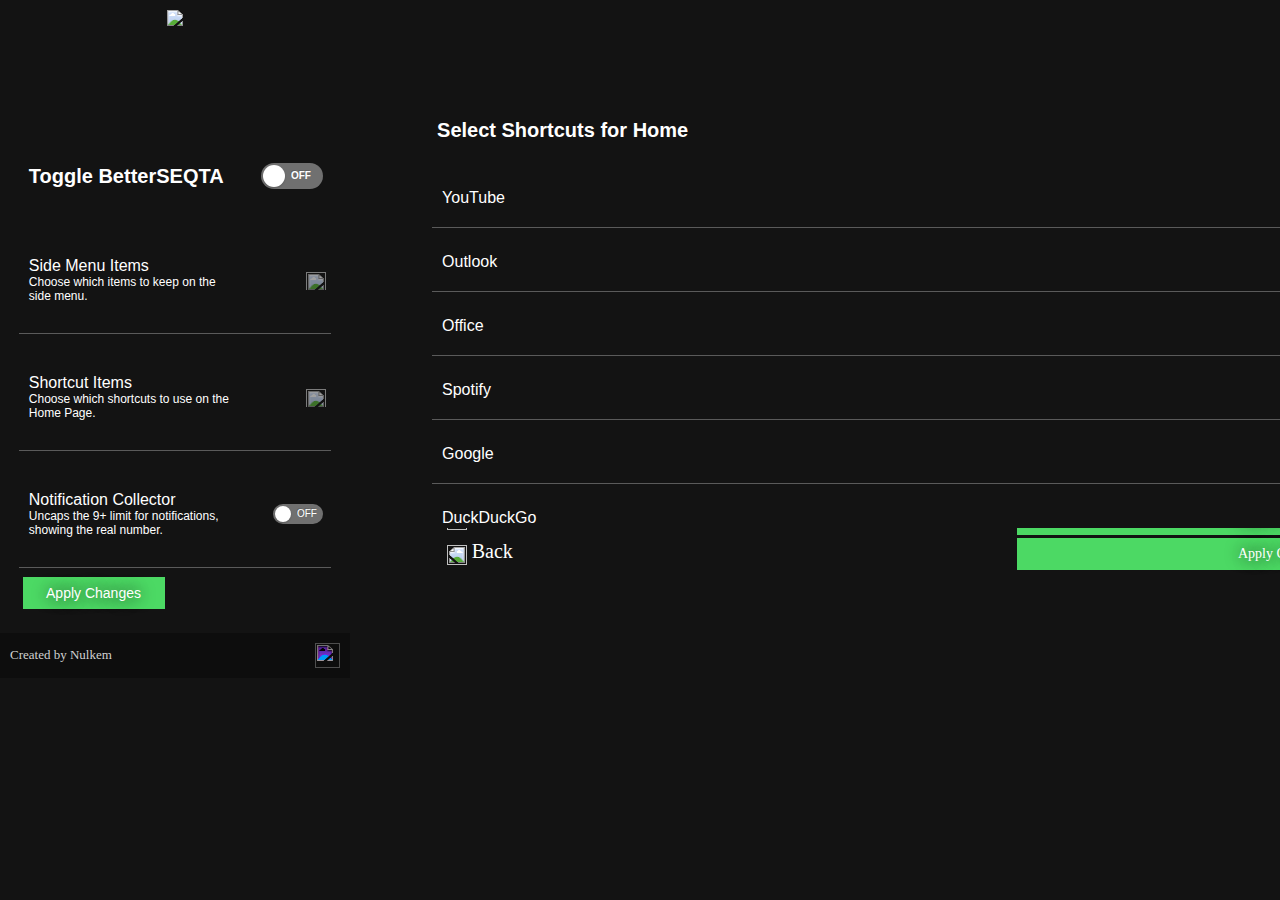
==== src/popup/info.html @ 865b0402 "copyright" ====
<!DOCTYPE html>
<!-- // Copyright (C) 2022 Nulkem

// This program is free software: you can redistribute it and/or modify
// it under the terms of the GNU General Public License as published by
// the Free Software Foundation, either version 3 of the License, or
// (at your option) any later version.

// This program is distributed in the hope that it will be useful,
// but WITHOUT ANY WARRANTY; without even the implied warranty of
// MERCHANTABILITY or FITNESS FOR A PARTICULAR PURPOSE.  See the
// GNU General Public License for more details.

// You should have received a copy of the GNU General Public License
// along with this program.  If not, see <https://www.gnu.org/licenses/>. -->
<html>
  <head>
    <meta charset="utf-8">
    <link rel="stylesheet" href="info.css"/>
  </head>

<body>
  
  <div class="logo-container"><img src="/popup/better-seqta.png"></div>
  <div class="main-page" id="mainpage">
  <div class="selector-container">
    <div class="item-container offontoggle"><h1 class="item main">Toggle BetterSEQTA</h1><div class="checkbox-container"><input class="toggle offon" type="checkbox" id="onoff"></div></div>

    <div class="item-container clickable" id="sidemenusection"><div class="text-container"><h1 class="item">Side Menu Items</h1><p class="item subitem">Choose which items to keep on the side menu.</p></div><div class="checkbox-container"><img src="/popup/page.png" alt="" width="20px" height="20px"></div></div>
    <div class="item-container clickable" id="shortcutsection"><div class="text-container"><h1 class="item">Shortcut Items</h1><p class="item subitem">Choose which shortcuts to use on the Home Page.</p></div><div class="checkbox-container"><img src="/popup/page.png" alt="" width="20px" height="20px"></div></div>
    <div class="item-container"><div class="text-container"><h1 class="item">Notification Collector</h1><p class="item subitem">Uncaps the 9+ limit for notifications, showing the real number.</p></div><div class="checkbox-container"><input class="toggle notification" type="checkbox" id="notification"></div></div>
    <div class="apply-changes">Apply Changes</div>
  </div>
</div>

<div class="menu-page" id="menupage">
  <div class="selector-container" style="margin-bottom: 0;">
    <div class="item-container" style="border-bottom: none; height: 2em;"><h1 class="item menumain" style="width: 100%;">Hide/Show Menu Items</h1></div>
    <div class="menu-item-selection">
    <div class="item-container menushortcuts"><div class="text-container"><h1 class="item">Welcome</h1></div><div class="checkbox-container"><input class="toggle notification menuitem" type="checkbox" id="welcome"></div></div>
    <div class="item-container menushortcuts"><div class="text-container"><h1 class="item">Portals</h1></div><div class="checkbox-container"><input class="toggle notification menuitem" type="checkbox" id="portals"></div></div>
    <div class="item-container menushortcuts"><div class="text-container"><h1 class="item">Dashboard</h1></div><div class="checkbox-container"><input class="toggle notification menuitem" type="checkbox" id="dashboard"></div></div>
    <div class="item-container menushortcuts"><div class="text-container"><h1 class="item">Forums</h1></div><div class="checkbox-container"><input class="toggle notification menuitem" type="checkbox" id="forums"></div></div>
    <div class="item-container menushortcuts"><div class="text-container"><h1 class="item">Settings</h1></div><div class="checkbox-container"><input class="toggle notification menuitem" type="checkbox" id="settings"></div></div>
    
  </div>
</div>
<div style="display: flex; color: white; justify-content: space-around;">
  <div class="back-button" id="menuback"><img src="/popup/page.png" alt="" width="20px" height="20px">Back</div>
  <div class="apply-changes" style="margin-top: 10px;">Apply Changes</div>
</div>
</div>

<div class="menu-page" id="shortcutpage">
  <div class="selector-container" style="margin-bottom: 0;">
    <div class="item-container" style="border-bottom: none; height: 2em;"><h1 class="item menumain" style="width: 100%;">Select Shortcuts for Home</h1></div>
    <div class="menu-item-selection">
    <div class="item-container menushortcuts"><div class="text-container"><h1 class="item">YouTube</h1></div><div class="checkbox-container"><input class="toggle notification shortcutitem" type="checkbox" id="youtube"></div></div>
    <div class="item-container menushortcuts"><div class="text-container"><h1 class="item">Outlook</h1></div><div class="checkbox-container"><input class="toggle notification shortcutitem" type="checkbox" id="outlook"></div></div>
    <div class="item-container menushortcuts"><div class="text-container"><h1 class="item">Office</h1></div><div class="checkbox-container"><input class="toggle notification shortcutitem" type="checkbox" id="office"></div></div>
    <div class="item-container menushortcuts"><div class="text-container"><h1 class="item">Spotify</h1></div><div class="checkbox-container"><input class="toggle notification shortcutitem" type="checkbox" id="spotify"></div></div>
    <div class="item-container menushortcuts"><div class="text-container"><h1 class="item">Google</h1></div><div class="checkbox-container"><input class="toggle notification shortcutitem" type="checkbox" id="google"></div></div>
    <div class="item-container menushortcuts"><div class="text-container"><h1 class="item">DuckDuckGo</h1></div><div class="checkbox-container"><input class="toggle notification shortcutitem" type="checkbox" id="duckduckgo"></div></div>
    <div class="item-container menushortcuts"><div class="text-container"><h1 class="item">Cool Math Games</h1></div><div class="checkbox-container"><input class="toggle notification shortcutitem" type="checkbox" id="coolmathgames"></div></div>
    <div class="item-container menushortcuts"><div class="text-container"><h1 class="item">SACE</h1></div><div class="checkbox-container"><input class="toggle notification shortcutitem" type="checkbox" id="sace"></div></div>
  </div>
</div>
<div style="display: flex; color: white; justify-content: space-around;">
  <div class="back-button" id="shortcutback"><img src="/popup/page.png" alt="" width="20px" height="20px">Back</div>
  <div class="apply-changes" style="margin-top: 10px;">Apply Changes</div>
</div>
</div>

  <div class="bottom-container"><div>Created by Nulkem</div><img src="/popup/github.svg" alt="" id="github"></div>
  <script src="info.js"></script>
</body>

</html>
---- src/popup/info.css ----
/* // Copyright (C) 2022 Nulkem

// This program is free software: you can redistribute it and/or modify
// it under the terms of the GNU General Public License as published by
// the Free Software Foundation, either version 3 of the License, or
// (at your option) any later version.

// This program is distributed in the hope that it will be useful,
// but WITHOUT ANY WARRANTY; without even the implied warranty of
// MERCHANTABILITY or FITNESS FOR A PARTICULAR PURPOSE.  See the
// GNU General Public License for more details.

// You should have received a copy of the GNU General Public License
// along with this program.  If not, see <https://www.gnu.org/licenses/>. */

html,
body {
  width: 350px;
  margin: 0;
  background-color: #131313;
  overflow: hidden;
}

.selector-container {
  font-family: "Roboto", Helvetica, sans-serif;
  background-color: #131313;
  color: white;
  padding: 4px;
  font-size: 1.5em;
  text-align: center;
  width: 90%;
  display: flex;
  flex-direction: column;
  margin: 20px auto;
}
.main-page {
  position: relative;
  left: 0px;
  transition: 0.4s;
}
.menu-page {
  position: absolute;
  right: -350px;
  top: 72px;
  transition: 0.4s;
  width: 100%;
}
.menu-container {
  display: flex;
  justify-content: center;
  align-content: center;
  height: 2em !important;
}
.apply-changes {
  margin-top: 4px;
  margin-left: 5px;
  padding: 8px;
  background-color: #4cd964;
  width: 40%;
  font-size: 14px;
  justify-self: right;
  cursor: pointer;
  height: fit-content;
  text-align: center;
  text-shadow: 0px 0px 15px rgb(22, 22, 22);
}
.logo-container {
  margin-top: 10px;
  width: 100%;
  height: 6em;
  text-align: center;
}
.checkbox-container {
  width: 30%;
  justify-content: end;
  display: flex;
}
.logo-container img {
  width: 70%;
}
.item {
  font-size: 16px;
  margin: 0;
  margin-left: 5px;
  font-weight: 500;
}
.main {
  font-size: 20px;
  margin-left: 5px;
  width: 70%;
  font-weight: 700;
}
.menumain {
  width: 100%;
  margin-left: 0;
  font-weight: 700;
  font-size: 20px;
}
.menu-item-selection {
  max-height: 15em;
  overflow-y: auto;
}
.subitem {
  font-size: 12px;
  font-weight: 300;
}
.bottom-container {
  padding: 10px;
  background-color: #0d0d0d;
  color: rgb(209, 209, 209);
  z-index: 3;
  display: flex;
  flex-direction: row;
  justify-content: space-between;
  margin-top: 10px;
  font-size: 13px;
}
.bottom-container div {
  margin-top: 4px;
}
.bottom-container img {
  width: 25px;
  height: 25px;
  filter: invert(99%) sepia(0%) saturate(627%) hue-rotate(255deg)
    brightness(122%) contrast(100%);
  cursor: pointer;
}
.text-container {
  width: 70%;
}
.item-container {
  width: 96%;
  margin: 5px auto;
  height: 4em;
  border-bottom: 1px solid rgb(90, 90, 90);
  padding: 5px;
  /* background-color: royalblue; */
  display: flex;
  flex-direction: row;
  /* padding: 5px; */
  text-align: left;
  align-items: center;
}
.offontoggle {
  border-bottom: none;
  height: 3em;
  flex-direction: row;
  align-items: center;
}
/* .selection-container {
  position: absolute;
  height: 100%;
  width: 100%;
  top: 0;
  right: 0;
} */
.toggle {
  -webkit-appearance: none;
  -moz-appearance: none;
  appearance: none;
  width: 62px;
  height: 26px;
  display: inline-block;
  position: relative;
  border-radius: 50px;
  overflow: hidden;
  outline: none;
  border: none;
  cursor: pointer;
  background-color: #707070;
  transition: background-color ease 0.3s;
}

.toggle:before {
  content: "on off";
  display: block;
  position: absolute;
  z-index: 2;
  width: 22px;
  height: 22px;
  background: #fff;
  left: 2px;
  top: 2px;
  border-radius: 50%;
  font: 10px/22px Helvetica;
  text-transform: uppercase;
  font-weight: bold;
  text-indent: -22px;
  word-spacing: 32px;
  color: #fff;
  text-shadow: -1px -1px rgba(0, 0, 0, 0.15);
  white-space: nowrap;
  box-shadow: 0 1px 2px rgba(0, 0, 0, 0.2);
  transition: all cubic-bezier(0.3, 1.5, 0.7, 1) 0.3s;
}

.toggle:checked {
  background-color: #4cd964;
}

.toggle:checked:before {
  left: 38px;
}
.notification {
  width: 50px;
  height: 20px;
}
.notification::before {
  width: 16px;
  height: 16px;
  font: 10px/16px Helvetica;
  word-spacing: 26px;
}
.notification:checked:before {
  left: 32px;
}
.next-page {
  position: absolute;
  top: 280px;
  left: 270px;
  color: white;
  font-size: 15px;
  font-family: sans-serif;
}
.item-container img {
  opacity: 0.6;
}
.clickable {
  cursor: pointer;
}
.back-button {
  width: 30%;
  font-size: 20px;
  color: white;
  display: flex;
  align-content: center;
  padding: 12px;
  cursor: pointer;
}
.back-button img {
  transform: scaleX(-1);
  margin: 5px;
  margin-left: 0;
}
.menushortcuts {
  height: 2em;
}
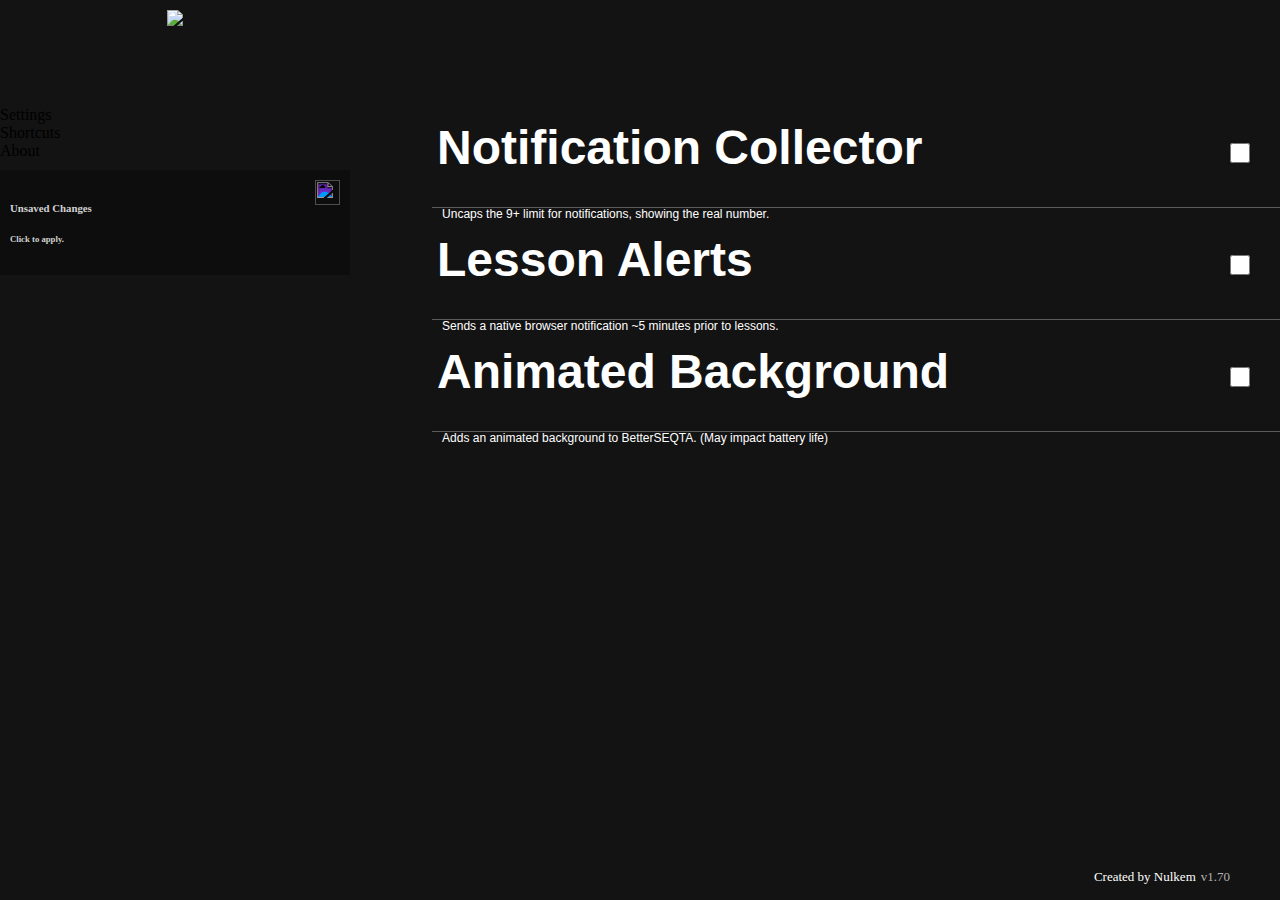
==== commit bd6a3e4b: "v1.70 - Button and text colour fixes" ====
--- a/src/popup/info.html
+++ b/src/popup/info.html
@@ -1,5 +1,3 @@
-
-
 <!DOCTYPE html>
 <!-- // Copyright (C) 2022 Nulkem
 
@@ -16,65 +14,281 @@
 // You should have received a copy of the GNU General Public License
 // along with this program.  If not, see <https://www.gnu.org/licenses/>. -->
 <html>
-  <head>
-    <meta charset="utf-8">
-    <link rel="stylesheet" href="info.css"/>
-  </head>
+
+<head>
+  <link rel="stylesheet" href="coloris.css" />
+  <script src="coloris.js"></script>
+  <meta charset="utf-8">
+  <link rel="stylesheet" href="info.css" />
+</head>
 
 <body>
-  
-  <div class="logo-container"><img src="/popup/better-seqta.png"></div>
+  <style>
+    body {
+      width: 350px;
+      margin: 0;
+      background-color: #131313;
+      overflow: hidden;
+    }
+  </style>
+
+  <div class="logo-container"><img src="/icons/betterseqta-light-full.png"></div>
   <div class="main-page" id="mainpage">
-  <div class="selector-container">
-    <div class="item-container offontoggle"><h1 class="item main">Toggle BetterSEQTA</h1><div class="checkbox-container"><input class="toggle offon" type="checkbox" id="onoff"></div></div>
-
-    <div class="item-container clickable" id="sidemenusection"><div class="text-container"><h1 class="item">Side Menu Items</h1><p class="item subitem">Choose which items to keep on the side menu.</p></div><div class="checkbox-container"><img src="/popup/page.png" alt="" width="20px" height="20px"></div></div>
-    <div class="item-container clickable" id="shortcutsection"><div class="text-container"><h1 class="item">Shortcut Items</h1><p class="item subitem">Choose which shortcuts to use on the Home Page.</p></div><div class="checkbox-container"><img src="/popup/page.png" alt="" width="20px" height="20px"></div></div>
-    <div class="item-container"><div class="text-container"><h1 class="item">Notification Collector</h1><p class="item subitem">Uncaps the 9+ limit for notifications, showing the real number.</p></div><div class="checkbox-container"><input class="toggle notification" type="checkbox" id="notification"></div></div>
-    <div class="apply-changes">Apply Changes</div>
-  </div>
-</div>
-
-<div class="menu-page" id="menupage">
-  <div class="selector-container" style="margin-bottom: 0;">
-    <div class="item-container" style="border-bottom: none; height: 2em;"><h1 class="item menumain" style="width: 100%;">Hide/Show Menu Items</h1></div>
-    <div class="menu-item-selection">
-    <div class="item-container menushortcuts"><div class="text-container"><h1 class="item">Welcome</h1></div><div class="checkbox-container"><input class="toggle notification menuitem" type="checkbox" id="welcome"></div></div>
-    <div class="item-container menushortcuts"><div class="text-container"><h1 class="item">Portals</h1></div><div class="checkbox-container"><input class="toggle notification menuitem" type="checkbox" id="portals"></div></div>
-    <div class="item-container menushortcuts"><div class="text-container"><h1 class="item">Dashboard</h1></div><div class="checkbox-container"><input class="toggle notification menuitem" type="checkbox" id="dashboard"></div></div>
-    <div class="item-container menushortcuts"><div class="text-container"><h1 class="item">Forums</h1></div><div class="checkbox-container"><input class="toggle notification menuitem" type="checkbox" id="forums"></div></div>
-    <div class="item-container menushortcuts"><div class="text-container"><h1 class="item">Settings</h1></div><div class="checkbox-container"><input class="toggle notification menuitem" type="checkbox" id="settings"></div></div>
-    
-  </div>
-</div>
-<div style="display: flex; color: white; justify-content: space-around;">
-  <div class="back-button" id="menuback"><img src="/popup/page.png" alt="" width="20px" height="20px">Back</div>
-  <div class="apply-changes" style="margin-top: 10px;">Apply Changes</div>
-</div>
-</div>
-
-<div class="menu-page" id="shortcutpage">
-  <div class="selector-container" style="margin-bottom: 0;">
-    <div class="item-container" style="border-bottom: none; height: 2em;"><h1 class="item menumain" style="width: 100%;">Select Shortcuts for Home</h1></div>
-    <div class="menu-item-selection">
-    <div class="item-container menushortcuts"><div class="text-container"><h1 class="item">YouTube</h1></div><div class="checkbox-container"><input class="toggle notification shortcutitem" type="checkbox" id="youtube"></div></div>
-    <div class="item-container menushortcuts"><div class="text-container"><h1 class="item">Outlook</h1></div><div class="checkbox-container"><input class="toggle notification shortcutitem" type="checkbox" id="outlook"></div></div>
-    <div class="item-container menushortcuts"><div class="text-container"><h1 class="item">Office</h1></div><div class="checkbox-container"><input class="toggle notification shortcutitem" type="checkbox" id="office"></div></div>
-    <div class="item-container menushortcuts"><div class="text-container"><h1 class="item">Spotify</h1></div><div class="checkbox-container"><input class="toggle notification shortcutitem" type="checkbox" id="spotify"></div></div>
-    <div class="item-container menushortcuts"><div class="text-container"><h1 class="item">Google</h1></div><div class="checkbox-container"><input class="toggle notification shortcutitem" type="checkbox" id="google"></div></div>
-    <div class="item-container menushortcuts"><div class="text-container"><h1 class="item">DuckDuckGo</h1></div><div class="checkbox-container"><input class="toggle notification shortcutitem" type="checkbox" id="duckduckgo"></div></div>
-    <div class="item-container menushortcuts"><div class="text-container"><h1 class="item">Cool Math Games</h1></div><div class="checkbox-container"><input class="toggle notification shortcutitem" type="checkbox" id="coolmathgames"></div></div>
-    <div class="item-container menushortcuts"><div class="text-container"><h1 class="item">SACE</h1></div><div class="checkbox-container"><input class="toggle notification shortcutitem" type="checkbox" id="sace"></div></div>
-  </div>
-</div>
-<div style="display: flex; color: white; justify-content: space-around;">
-  <div class="back-button" id="shortcutback"><img src="/popup/page.png" alt="" width="20px" height="20px">Back</div>
-  <div class="apply-changes" style="margin-top: 10px;">Apply Changes</div>
-</div>
-</div>
-
-  <div class="bottom-container"><div>Created by Nulkem</div><img src="/popup/github.svg" alt="" id="github"></div>
+    <div class="topmenu">
+      <div class="navitem activenav" id="miscsection">Settings</div>
+      <div class="navitem" id="shortcutsection">Shortcuts</div>
+      <div class="navitem" id="aboutsection">About</div>
+    </div>
+  </div>
+
+
+  <div class="menu-page hiddenmenu" id="menupage">
+    <div class="selector-container" style="margin-bottom: 0;">
+
+      <div class="menu-item-selection">
+
+        <div class="aboutcontainer">
+          <div>
+            <h1 class="addonitem">About</h1>
+            <p class="item subitem">Created and developed and maintained by Nulkem</p>
+            <p class="item subitem">BetterSEQTA was created as my first Javascript project, made for SEQTA Learn
+              published to the Firefox Addon page and Chrome Web Store.</p>
+          </div>
+        </div>
+
+        <div class="aboutcontainer">
+          <div>
+            <a class="aboutlinks"
+              href="https://chrome.google.com/webstore/detail/betterseqta/boikofabjaholheekefimfojfncpjfib"
+              target="_blank">
+              <svg style="width:24px;height:24px" viewBox="0 0 24 24">
+                <path fill="currentColor"
+                  d="M12,20L15.46,14H15.45C15.79,13.4 16,12.73 16,12C16,10.8 15.46,9.73 14.62,9H19.41C19.79,9.93 20,10.94 20,12A8,8 0 0,1 12,20M4,12C4,10.54 4.39,9.18 5.07,8L8.54,14H8.55C9.24,15.19 10.5,16 12,16C12.45,16 12.88,15.91 13.29,15.77L10.89,19.91C7,19.37 4,16.04 4,12M15,12A3,3 0 0,1 12,15A3,3 0 0,1 9,12A3,3 0 0,1 12,9A3,3 0 0,1 15,12M12,4C14.96,4 17.54,5.61 18.92,8H12C10.06,8 8.45,9.38 8.08,11.21L5.7,7.08C7.16,5.21 9.44,4 12,4M12,2A10,10 0 0,0 2,12A10,10 0 0,0 12,22A10,10 0 0,0 22,12A10,10 0 0,0 12,2Z" />
+              </svg>
+              Chrome Webstore
+            </a>
+            <a class="aboutlinks" href="https://addons.mozilla.org/en-US/firefox/addon/betterseqta/" target="_blank">
+              <svg style="width:24px;height:24px" viewBox="0 0 24 24">
+                <path fill="currentColor"
+                  d="M9.27 7.94C9.27 7.94 9.27 7.94 9.27 7.94M6.85 6.74C6.86 6.74 6.86 6.74 6.85 6.74M21.28 8.6C20.85 7.55 19.96 6.42 19.27 6.06C19.83 7.17 20.16 8.28 20.29 9.1L20.29 9.12C19.16 6.3 17.24 5.16 15.67 2.68C15.59 2.56 15.5 2.43 15.43 2.3C15.39 2.23 15.36 2.16 15.32 2.09C15.26 1.96 15.2 1.83 15.17 1.69C15.17 1.68 15.16 1.67 15.15 1.67H15.13L15.12 1.67L15.12 1.67L15.12 1.67C12.9 2.97 11.97 5.26 11.74 6.71C11.05 6.75 10.37 6.92 9.75 7.22C9.63 7.27 9.58 7.41 9.62 7.53C9.67 7.67 9.83 7.74 9.96 7.68C10.5 7.42 11.1 7.27 11.7 7.23L11.75 7.23C11.83 7.22 11.92 7.22 12 7.22C12.5 7.21 12.97 7.28 13.44 7.42L13.5 7.44C13.6 7.46 13.67 7.5 13.75 7.5C13.8 7.54 13.86 7.56 13.91 7.58L14.05 7.64C14.12 7.67 14.19 7.7 14.25 7.73C14.28 7.75 14.31 7.76 14.34 7.78C14.41 7.82 14.5 7.85 14.54 7.89C14.58 7.91 14.62 7.94 14.66 7.96C15.39 8.41 16 9.03 16.41 9.77C15.88 9.4 14.92 9.03 14 9.19C17.6 11 16.63 17.19 11.64 16.95C11.2 16.94 10.76 16.85 10.34 16.7C10.24 16.67 10.14 16.63 10.05 16.58C10 16.56 9.93 16.53 9.88 16.5C8.65 15.87 7.64 14.68 7.5 13.23C7.5 13.23 8 11.5 10.83 11.5C11.14 11.5 12 10.64 12.03 10.4C12.03 10.31 10.29 9.62 9.61 8.95C9.24 8.59 9.07 8.42 8.92 8.29C8.84 8.22 8.75 8.16 8.66 8.1C8.43 7.3 8.42 6.45 8.63 5.65C7.6 6.12 6.8 6.86 6.22 7.5H6.22C5.82 7 5.85 5.35 5.87 5C5.86 5 5.57 5.16 5.54 5.18C5.19 5.43 4.86 5.71 4.56 6C4.21 6.37 3.9 6.74 3.62 7.14C3 8.05 2.5 9.09 2.28 10.18C2.28 10.19 2.18 10.59 2.11 11.1L2.08 11.33C2.06 11.5 2.04 11.65 2 11.91L2 11.94L2 12.27L2 12.32C2 17.85 6.5 22.33 12 22.33C16.97 22.33 21.08 18.74 21.88 14C21.9 13.89 21.91 13.76 21.93 13.63C22.13 11.91 21.91 10.11 21.28 8.6Z" />
+              </svg>
+              Firefox Add-ons
+            </a>
+
+            <a class="aboutlinks" href="https://betterseqta.com" target="_blank">
+              <svg style="width:24px;height:24px" viewBox="0 0 24 24">
+                <path fill="currentColor"
+                  d="M10.59,13.41C11,13.8 11,14.44 10.59,14.83C10.2,15.22 9.56,15.22 9.17,14.83C7.22,12.88 7.22,9.71 9.17,7.76V7.76L12.71,4.22C14.66,2.27 17.83,2.27 19.78,4.22C21.73,6.17 21.73,9.34 19.78,11.29L18.29,12.78C18.3,11.96 18.17,11.14 17.89,10.36L18.36,9.88C19.54,8.71 19.54,6.81 18.36,5.64C17.19,4.46 15.29,4.46 14.12,5.64L10.59,9.17C9.41,10.34 9.41,12.24 10.59,13.41M13.41,9.17C13.8,8.78 14.44,8.78 14.83,9.17C16.78,11.12 16.78,14.29 14.83,16.24V16.24L11.29,19.78C9.34,21.73 6.17,21.73 4.22,19.78C2.27,17.83 2.27,14.66 4.22,12.71L5.71,11.22C5.7,12.04 5.83,12.86 6.11,13.65L5.64,14.12C4.46,15.29 4.46,17.19 5.64,18.36C6.81,19.54 8.71,19.54 9.88,18.36L13.41,14.83C14.59,13.66 14.59,11.76 13.41,10.59C13,10.2 13,9.56 13.41,9.17Z" />
+              </svg>
+              betterseqta.com
+            </a>
+
+          </div>
+        </div>
+        <div class="aboutcontainer">
+          <div>
+            <h1 class="addonitem" style="margin-bottom: 5px;">Support Me</h1>
+            <a href='https://ko-fi.com/O4O5AOFX9' target='_blank'><img height='36' style='border:0px;height:36px;'
+                src='kofi3.png' border='0' alt='Buy Me a Coffee at ko-fi.com' /></a>
+          </div>
+        </div>
+
+        <div class="aboutcontainer" style="color: rgb(155, 155, 155); font-size: 14px; margin-top: 7px;">
+          <p>Contact: nulkem@protonmail.com</p>
+        </div>
+
+      </div>
+    </div>
+  </div>
+
+  <div class="menu-page hiddenmenu" id="shortcutpage">
+    <div class="selector-container" style="margin-bottom: 0;">
+      <div class="menu-item-selection">
+        <div class="item-container menushortcuts">
+          <div class="text-container">
+            <h1 class="addonitem">YouTube</h1>
+          </div>
+          <div class="onoffswitch"><input class="onoffswitch-checkbox notification shortcutitem" type="checkbox"
+              id="youtube">
+            <label for="youtube" class="onoffswitch-label"></label>
+          </div>
+        </div>
+        <div class="item-container menushortcuts">
+          <div class="text-container">
+            <h1 class="addonitem">Outlook</h1>
+          </div>
+          <div class="onoffswitch"><input class="onoffswitch-checkbox notification shortcutitem" type="checkbox"
+              id="outlook">
+            <label for="outlook" class="onoffswitch-label"></label>
+          </div>
+        </div>
+        <div class="item-container menushortcuts">
+          <div class="text-container">
+            <h1 class="addonitem">Office</h1>
+          </div>
+          <div class="onoffswitch"><input class="onoffswitch-checkbox notification shortcutitem" type="checkbox"
+              id="office">
+            <label for="office" class="onoffswitch-label"></label>
+          </div>
+        </div>
+        <div class="item-container menushortcuts">
+          <div class="text-container">
+            <h1 class="addonitem">Spotify</h1>
+          </div>
+          <div class="onoffswitch"><input class="onoffswitch-checkbox notification shortcutitem" type="checkbox"
+              id="spotify">
+            <label for="spotify" class="onoffswitch-label"></label>
+          </div>
+        </div>
+        <div class="item-container menushortcuts">
+          <div class="text-container">
+            <h1 class="addonitem">Google</h1>
+          </div>
+          <div class="onoffswitch"><input class="onoffswitch-checkbox notification shortcutitem" type="checkbox"
+              id="google">
+            <label for="google" class="onoffswitch-label"></label>
+          </div>
+        </div>
+        <div class="item-container menushortcuts">
+          <div class="text-container">
+            <h1 class="addonitem">DuckDuckGo</h1>
+          </div>
+          <div class="onoffswitch"><input class="onoffswitch-checkbox notification shortcutitem" type="checkbox"
+              id="duckduckgo">
+            <label for="duckduckgo" class="onoffswitch-label"></label>
+          </div>
+        </div>
+        <div class="item-container menushortcuts">
+          <div class="text-container">
+            <h1 class="addonitem">Cool Math Games</h1>
+          </div>
+          <div class="onoffswitch"><input class="onoffswitch-checkbox notification shortcutitem" type="checkbox"
+              id="coolmathgames">
+            <label for="coolmathgames" class="onoffswitch-label"></label>
+          </div>
+        </div>
+        <div class="item-container menushortcuts">
+          <div class="text-container">
+            <h1 class="addonitem">SACE</h1>
+          </div>
+          <div class="onoffswitch"><input class="onoffswitch-checkbox notification shortcutitem" type="checkbox"
+              id="sace">
+            <label for="sace" class="onoffswitch-label"></label>
+          </div>
+        </div>
+        <div class="item-container menushortcuts">
+          <div class="text-container">
+            <h1 class="addonitem">Google Scholar</h1>
+          </div>
+          <div class="onoffswitch"><input class="onoffswitch-checkbox notification shortcutitem" type="checkbox"
+              id="googlescholar">
+            <label for="googlescholar" class="onoffswitch-label"></label>
+          </div>
+        </div>
+        <div class="item-container menushortcuts">
+          <div class="text-container">
+            <h1 class="addonitem">Gmail</h1>
+          </div>
+          <div class="onoffswitch"><input class="onoffswitch-checkbox notification shortcutitem" type="checkbox"
+              id="gmail">
+            <label for="gmail" class="onoffswitch-label"></label>
+          </div>
+        </div>
+        <div class="item-container menushortcuts">
+          <div class="text-container">
+            <h1 class="addonitem">Netflix</h1>
+          </div>
+          <div class="onoffswitch"><input class="onoffswitch-checkbox notification shortcutitem" type="checkbox"
+              id="netflix">
+            <label for="netflix" class="onoffswitch-label"></label>
+          </div>
+        </div>
+      </div>
+    </div>
+  </div>
+
+  <div class="menu-page" id="miscpage">
+    <div class="selector-container" style="margin-bottom: 0;">
+      <div class="menu-item-selection">
+
+        <div class="item-container">
+          <div class="text-container">
+            <h1 class="addonitem">Notification Collector</h1>
+            <p class="item subitem">Uncaps the 9+ limit for notifications, showing the real number.</p>
+          </div>
+          <div class="onoffswitch"><input class="onoffswitch-checkbox notification" type="checkbox" id="notification">
+            <label for="notification" class="onoffswitch-label"></label>
+          </div>
+        </div>
+
+
+        <div class="item-container">
+          <div class="text-container">
+            <h1 class="addonitem">Lesson Alerts</h1>
+            <p class="item subitem">Sends a native browser notification ~5 minutes prior to lessons.</p>
+          </div>
+          <div class="onoffswitch"><input class="onoffswitch-checkbox notification" type="checkbox" id="lessonalert">
+            <label for="lessonalert" class="onoffswitch-label"></label>
+          </div>
+        </div>
+
+        <div class="item-container">
+          <div class="text-container">
+            <h1 class="addonitem">Animated Background</h1>
+            <p class="item subitem">Adds an animated background to BetterSEQTA. (May impact battery life)</p>
+          </div>
+          <div class="onoffswitch"><input class="onoffswitch-checkbox notification" type="checkbox" id="animatedbk">
+            <label for="animatedbk" class="onoffswitch-label"></label>
+          </div>
+        </div>
+
+        <div class="item-container">
+          <div class="text-container">
+            <h1 class="addonitem">Custom Theme Colour</h1>
+            <p class="item subitem">Customise the overall theme colour of SEQTA Learn.</p>
+          </div>
+          <div class="clr-field" style="justify-content: end; display: flex; margin: 5px;">
+            <button aria-labelledby="clr-open-label"
+              style="width: 51px; right: 0px; border: 1px solid white; border-radius: 3px;"></button>
+            <input type="text" id="colorpicker" class="coloris"
+              style="width: 48px; border-radius: 3px; padding: 6px 0;" />
+          </div>
+        </div>
+
+
+        <div class="item-container" style="height: 2em; margin-top: 0px;">
+          <div class="text-container">
+            <h1 class="addonitem">BetterSEQTA</h1>
+          </div>
+          <div class="onoffswitch" style="margin-bottom: 0px;"><input class="onoffswitch-checkbox notification"
+              type="checkbox" id="onoff">
+            <label for="onoff" class="onoffswitch-label"></label>
+          </div>
+        </div>
+
+      </div>
+    </div>
+  </div>
+
+
+
+
+  <div class="bottom-container">
+    <div class="applychanges" id="applychanges">
+      <div>
+        <h5>Unsaved Changes</h5>
+        <h6>Click to apply.</h6>
+      </div>
+    </div>
+
+    <div></div>
+
+    <div style="position: absolute; bottom: 15px; right: 50px; color: rgb(177, 177, 177); display: flex;">
+      <p style="margin: 0; margin-right: 5px; color: white;">Created by Nulkem </p> v1.70
+    </div><img src="/popup/github.svg" alt="" id="github">
+  </div>
   <script src="info.js"></script>
-</body>
-
-</html>
+
+
+
+</html>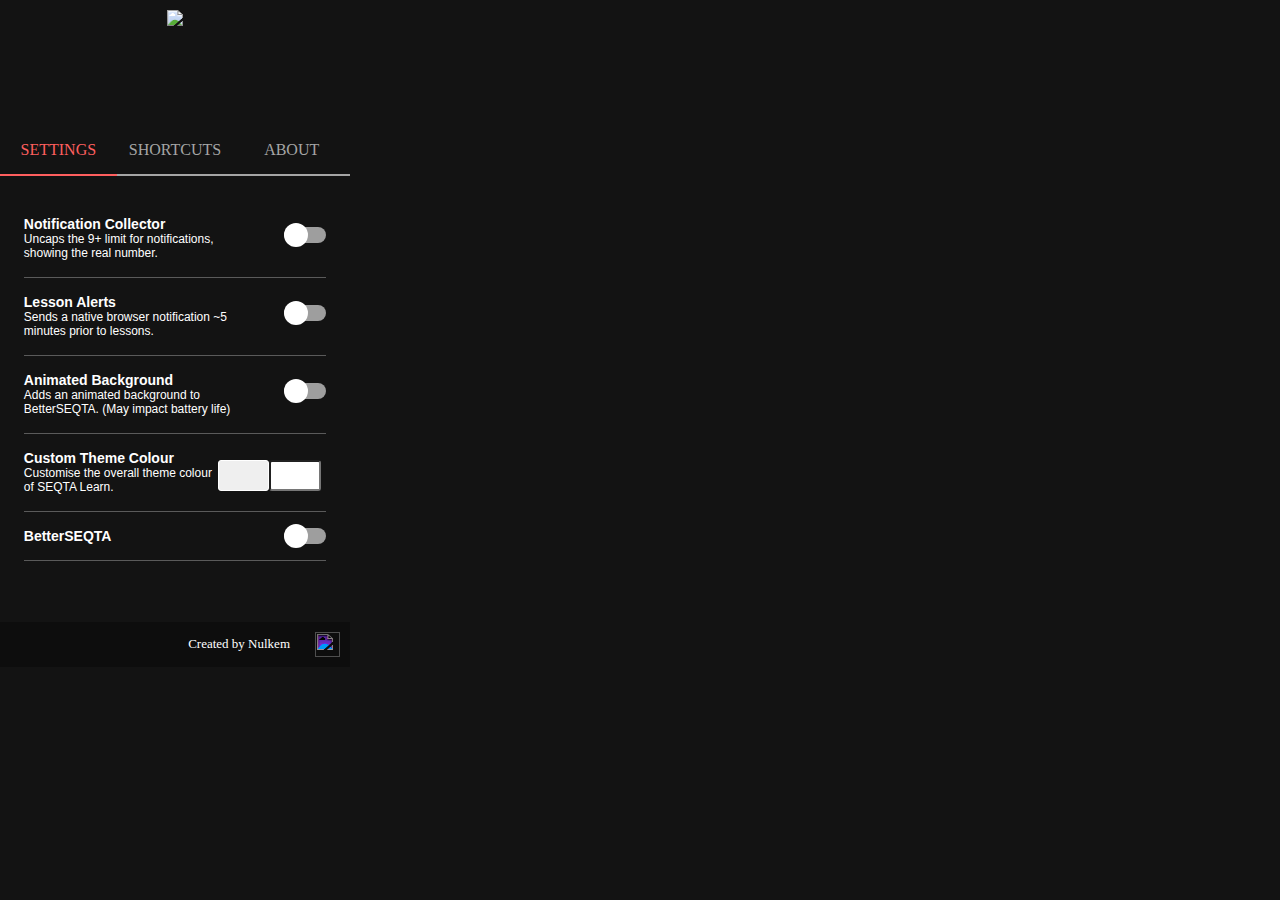
==== commit f137438f: "Added custom shortcuts" ====
--- a/src/popup/info.html
+++ b/src/popup/info.html
@@ -102,8 +102,18 @@
   </div>
 
   <div class="menu-page hiddenmenu" id="shortcutpage">
-    <div class="selector-container" style="margin-bottom: 0;">
-      <div class="menu-item-selection">
+    <div class="selector-container" style="margin-bottom: 0; max-height: 17em; overflow-y:hidden;">
+      <div>
+        <div class="custom-shortcuts-button custom-shortcuts-buttons">Create Custom Shortcut</div>
+        <div class="custom-shortcuts-container">
+          <label for="shortcutname" class="custom-shortcuts-label">Shortcut Name:</label>
+          <input type="text" id="shortcutname" name="shortcutname" class="custom-shortcuts-field" placeholder="e.g. Google" maxlength="20">
+          <label for="shortcuturl" class="custom-shortcuts-label">URL:</label>
+          <input type="text" id="shortcuturl" name="shortcuturl" class="custom-shortcuts-field" placeholder="e.g. https://www.google.com">
+          <div class="custom-shortcuts-submit custom-shortcuts-buttons">Create</div>
+        </div>
+      </div>
+      <div class="menu-item-selection menushortcut">
         <div class="item-container menushortcuts">
           <div class="text-container">
             <h1 class="addonitem">YouTube</h1>
@@ -220,7 +230,6 @@
             <label for="notification" class="onoffswitch-label"></label>
           </div>
         </div>
-
 
         <div class="item-container">
           <div class="text-container">
@@ -284,7 +293,8 @@
     <div></div>
 
     <div style="position: absolute; bottom: 15px; right: 50px; color: rgb(177, 177, 177); display: flex;">
-      <p style="margin: 0; margin-right: 5px; color: white;">Created by Nulkem </p> v1.70
+      <p style="margin: 0; margin-right: 5px; color: white;">Created by Nulkem </p>
+      <p style="margin: 0; margin-right: 5px;" id="version"></p>
     </div><img src="/popup/github.svg" alt="" id="github">
   </div>
   <script src="info.js"></script>
--- a/src/popup/info.css
+++ b/src/popup/info.css
@@ -13,12 +13,15 @@
 // You should have received a copy of the GNU General Public License
 // along with this program.  If not, see <https://www.gnu.org/licenses/>. */
 
-html,
-body {
+.outside-container {
   width: 350px;
   margin: 0;
   background-color: #131313;
   overflow: hidden;
+  position: absolute;
+  right: 18px;
+  top: 65px;
+  z-index: 20;
 }
 
 .selector-container {
@@ -26,12 +29,12 @@
   background-color: #131313;
   color: white;
   padding: 4px;
-  font-size: 1.5em;
+  font-size: 1.5em !important;
   text-align: center;
   width: 90%;
   display: flex;
   flex-direction: column;
-  margin: 20px auto;
+  margin: 0px auto;
 }
 .main-page {
   position: relative;
@@ -39,11 +42,9 @@
   transition: 0.4s;
 }
 .menu-page {
-  position: absolute;
-  right: -350px;
-  top: 72px;
   transition: 0.4s;
   width: 100%;
+  height: 26em;
 }
 .menu-container {
   display: flex;
@@ -52,18 +53,28 @@
   height: 2em !important;
 }
 .apply-changes {
-  margin-top: 4px;
+  margin-top: 10px;
   margin-left: 5px;
   padding: 8px;
   background-color: #4cd964;
   width: 40%;
-  font-size: 14px;
+  font-size: 14px !important;
   justify-self: right;
   cursor: pointer;
   height: fit-content;
   text-align: center;
   text-shadow: 0px 0px 15px rgb(22, 22, 22);
 }
+.apply-changes h3, h5 {
+  margin: 0;
+}
+.apply-changes h3 {
+  font-size: 10px;
+}
+.apply-changes h5 {
+  font-size: 13px;
+}
+
 .logo-container {
   margin-top: 10px;
   width: 100%;
@@ -78,14 +89,17 @@
 .logo-container img {
   width: 70%;
 }
-.item {
-  font-size: 16px;
+.addonitem {
+  font-size: 14px !important;
   margin: 0;
-  margin-left: 5px;
-  font-weight: 500;
+  /* margin-left: 5px; */
+  font-weight: 700;
+}
+p {
+  margin: 0 0 1ex;
 }
 .main {
-  font-size: 20px;
+  font-size: 20px !important;
   margin-left: 5px;
   width: 70%;
   font-weight: 700;
@@ -94,14 +108,15 @@
   width: 100%;
   margin-left: 0;
   font-weight: 700;
-  font-size: 20px;
+  font-size: 20px !important;
 }
 .menu-item-selection {
-  max-height: 15em;
+  max-height: 17em;
   overflow-y: auto;
+  overflow-x: hidden;
 }
 .subitem {
-  font-size: 12px;
+  font-size: 12px !important;
   font-weight: 300;
 }
 .bottom-container {
@@ -113,94 +128,103 @@
   flex-direction: row;
   justify-content: space-between;
   margin-top: 10px;
-  font-size: 13px;
-}
-.bottom-container div {
-  margin-top: 4px;
-}
-.bottom-container img {
+  font-size: 13px !important;
+  position:relative;
+}
+.clr-field input:hover {
+  cursor: pointer;
+}
+.text-container {
+  width: 70%;
+}
+.item-container {
+  justify-content: space-between;
+  width: 96%;
+  margin: 0px auto;
+  height: 3em;
+  margin-top: 5px;
+  border-bottom: 1px solid rgb(90, 90, 90);
+  display: flex;
+  flex-direction: row;
+  text-align: left;
+  align-items: center;
+}
+.aboutcontainer {
+  justify-content: space-between;
+  width: 96%;
+  margin: 0px auto;
+  margin-top: 0px;
+  display: flex;
+  flex-direction: row;
+  text-align: left;
+  align-items: center;
+}
+.aboutlinks {
+  display: flex;
+  margin: 6px 0 !important;
+  padding: 5px 18px !important;
+  font-size: 12px;
+  background: #3d3d3d !important;
+  align-items: center;
+  border-radius: 20px !important;
+  color: white !important;
+  border: none !important;
+  text-decoration: none;
+}
+.aboutlinks svg {
+  margin: 0 !important;
+  margin-right: 5px !important;
+}
+
+.onoffswitch {
+  margin: 0 0 1ex;
+  position: relative; width: 42px;
+}
+.onoffswitch-checkbox {
+  position: absolute;
+  opacity: 0;
+  pointer-events: none;
+}
+
+#github {
   width: 25px;
   height: 25px;
   filter: invert(99%) sepia(0%) saturate(627%) hue-rotate(255deg)
     brightness(122%) contrast(100%);
   cursor: pointer;
 }
-.text-container {
-  width: 70%;
-}
-.item-container {
-  width: 96%;
-  margin: 5px auto;
-  height: 4em;
-  border-bottom: 1px solid rgb(90, 90, 90);
-  padding: 5px;
-  /* background-color: royalblue; */
-  display: flex;
-  flex-direction: row;
-  /* padding: 5px; */
-  text-align: left;
-  align-items: center;
-}
-.offontoggle {
-  border-bottom: none;
-  height: 3em;
-  flex-direction: row;
-  align-items: center;
-}
-/* .selection-container {
-  position: absolute;
-  height: 100%;
-  width: 100%;
-  top: 0;
-  right: 0;
-} */
-.toggle {
-  -webkit-appearance: none;
-  -moz-appearance: none;
-  appearance: none;
-  width: 62px;
-  height: 26px;
-  display: inline-block;
-  position: relative;
-  border-radius: 50px;
-  overflow: hidden;
-  outline: none;
-  border: none;
-  cursor: pointer;
-  background-color: #707070;
-  transition: background-color ease 0.3s;
-}
-
-.toggle:before {
-  content: "on off";
-  display: block;
-  position: absolute;
-  z-index: 2;
-  width: 22px;
-  height: 22px;
-  background: #fff;
-  left: 2px;
-  top: 2px;
-  border-radius: 50%;
-  font: 10px/22px Helvetica;
-  text-transform: uppercase;
-  font-weight: bold;
-  text-indent: -22px;
-  word-spacing: 32px;
-  color: #fff;
-  text-shadow: -1px -1px rgba(0, 0, 0, 0.15);
-  white-space: nowrap;
-  box-shadow: 0 1px 2px rgba(0, 0, 0, 0.2);
-  transition: all cubic-bezier(0.3, 1.5, 0.7, 1) 0.3s;
-}
-
-.toggle:checked {
-  background-color: #4cd964;
-}
-
-.toggle:checked:before {
-  left: 38px;
-}
+
+.onoffswitch-label {
+  display: block; overflow: hidden; cursor: pointer;
+  height: 16px; padding: 0; line-height: 16px;
+  border: 0px solid #FFFFFF; border-radius: 24px;
+  background-color: #9E9E9E;
+}
+.onoffswitch-label:before {
+  content: "";
+  display: block; width: 24px; margin: -4px; height: 24px;
+  background: #FFFFFF;
+  position: absolute; top: 0; bottom: 0;
+  right: 22px;
+  border-radius: 24px;
+  transition: 0.3s;
+}
+.onoffswitch-checkbox:checked + .onoffswitch-label {
+  background-color: #20E060;
+}
+.onoffswitch-checkbox:checked + .onoffswitch-label, .onoffswitch-checkbox:checked + .onoffswitch-label:before {
+ border-color: #20E060;
+}
+.onoffswitch-checkbox:checked + .onoffswitch-label .onoffswitch-inner {
+  margin-left: 0;
+}
+.onoffswitch-checkbox:checked + .onoffswitch-label:before {
+  transition: 0.3s;
+  right: 0px; 
+  background-color: #86F078; 
+  box-shadow: 3px 6px 18px 0px rgba(0, 0, 0, 0.2);
+}
+
 .notification {
   width: 50px;
   height: 20px;
@@ -230,7 +254,7 @@
 }
 .back-button {
   width: 30%;
-  font-size: 20px;
+  font-size: 20px !important;
   color: white;
   display: flex;
   align-content: center;
@@ -245,3 +269,197 @@
 .menushortcuts {
   height: 2em;
 }
+::-webkit-scrollbar {
+  width: 10px;
+  height: 10px;
+  transition: 1.0s;
+}
+
+::-webkit-scrollbar-thumb {
+  background-color: rgba(127, 127, 127, 0.6);
+  background-clip: padding-box;
+  border: 2px solid transparent;
+  transition: 1.0s;
+}
+
+::-webkit-scrollbar-thumb:vertical:hover,
+::-webkit-scrollbar-thumb:horizontal:hover {
+  background-color: rgb(110, 110, 110);
+}
+
+::-webkit-scrollbar-track {
+  background-color: transparent;
+}
+
+
+
+::-webkit-scrollbar-thumb:vertical:active,
+::-webkit-scrollbar-thumb:horizontal:active {
+  background: rgba(95, 91, 91, 1);
+
+}
+
+::-webkit-scrollbar-corner {
+  background: none;
+}
+:root, html, body, div, ol {
+  scrollbar-width: thin !important;
+  scrollbar-color: #5e5e5f #161616 !important;
+}
+
+
+.topmenu {
+  display: flex;
+  width: 100%;
+  margin: 0 auto;
+  color: white;
+  margin-top: 20px;
+  margin-bottom: 20px;
+  
+}
+.navitem {
+  width: 33.34%;
+  padding: 15px 0;
+  position: relative;
+  font-weight: 400;
+  text-align: center;
+  cursor: pointer;
+  text-transform: uppercase;
+  overflow: hidden;
+  border-bottom: 2px solid #a5a5a5;
+  color: #a5a5a5;
+  transition: 0.3s;
+  
+}
+.activenav {
+  border-bottom: 2px solid #ff5f5f;
+  color: #ff5f5f;
+}
+.hiddenmenu {
+  display: none;
+}
+.applychanges {
+  color: #fcdfb5;
+  border: 2px solid #ffb64c;
+  background-color: #131313;
+  width: 35%;
+  position: absolute;
+  padding: 6px;
+  cursor: pointer;
+  bottom: 4px;
+  left: -150px;
+  z-index: 2;
+  transition: 0.6s;
+  border-radius: 5px;
+}
+.applychanges:hover {
+  background-color: #202020;
+}
+#applychanges {
+  margin-top: 0px;
+}
+.applychanges h5, h6 {
+  margin: 0;
+  font-weight: 400;
+}
+.draggable {
+  list-style: none;
+  position: relative;
+  margin-left: 10px;
+  cursor:grab;
+}
+.draggable:active {
+  cursor:-moz-grabbing;
+  cursor: -webkit-grabbing;
+}
+.draggable::before {
+  position: absolute;
+  z-index: 20;
+  left: -8px;
+  top: 28px;
+  content: url('data:image/svg+xml;charset=UTF-8, <svg xmlns="http://www.w3.org/2000/svg" version="1.1" height="30" width="15"><path fill="white" d="M9,3H11V5H9V3M13,3H15V5H13V3M9,7H11V9H9V7M13,7H15V9H13V7M9,11H11V13H9V11M13,11H15V13H13V11M9,15H11V17H9V15M13,15H15V17H13V15M9,19H11V21H9V19M13,19H15V21H13V19Z" /></svg>');
+}
+.custom-shortcuts-button {
+  width: 60%;
+  height: 2em;
+  background: #1a1a1a;
+  color: white;
+  font-size: 15px;
+  padding: 0.4em;
+  display: flex;
+  align-items: center;
+  justify-content: center;
+  transition: 300ms;
+}
+.custom-shortcuts-buttons:hover {
+  background: #161616;
+  transition: 300ms;
+  cursor: pointer;
+}
+.custom-shortcuts-buttons:active {
+  background: #191919;
+  transition: 300ms;
+}
+
+.customshortcut-submit-valid { 
+  background: #20de5f !important;
+  transition: 300ms;
+}
+
+.customshortcut-submit-valid:hover { 
+  background: #1cc956 !important;
+  transition: 300ms;
+  cursor: pointer;
+}
+
+.customshortcut-submit-valid:active { 
+  background: #17aa48 !important;
+  transition: 300ms;
+}
+
+.custom-shortcuts-container {
+  width: 93%;
+  display: flex;
+  flex-direction: column;
+  background: #1a1a1a;
+  padding: 0;
+  margin: 0;
+  height: 0;
+  overflow: hidden;
+  transition: 250ms;
+}
+.custom-shortcuts-container-shown {
+  padding: 10px;
+  margin: 10px 0;
+  height: auto;
+  transition: 250ms;
+}
+
+.custom-shortcuts-label {
+  padding: 5px;
+  text-align: initial;
+  font-size: 15px;
+}
+.custom-shortcuts-field {
+  background: #161616 !important;
+  color: #b9b9b9 !important;
+  font-size: 16px !important;
+  padding: 10px !important;
+  border-radius: 10px !important;
+  border: 0 !important;
+  box-shadow: 0 0 15px 4px rgb(0 0 0 / 6%) !important;
+  transition: 100ms;
+}
+.custom-shortcuts-submit {
+  width: 30%;
+  font-size: 15px;
+  margin-top: 0.5em;
+  background: #161616;
+  padding: 0.5em;
+}
+
+.custom-shortcuts-field:focus {
+    outline: none;
+    outline: 1px solid rgb(60, 60, 60);
+    transition: 100ms;
+}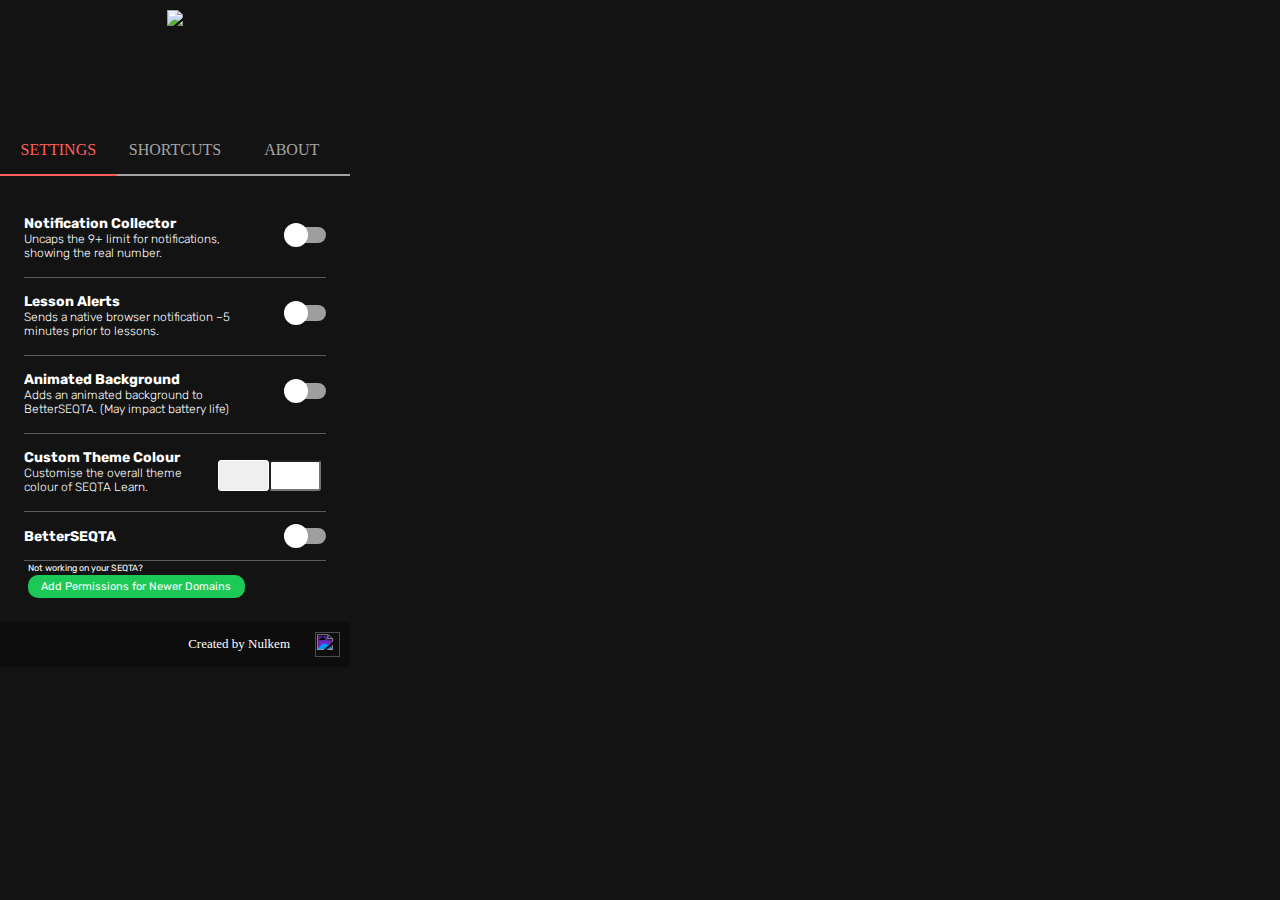
==== commit b44edb93: "v2.0.4 Added support for more domains + bug fixes" ====
--- a/src/popup/info.html
+++ b/src/popup/info.html
@@ -274,8 +274,9 @@
             <label for="onoff" class="onoffswitch-label"></label>
           </div>
         </div>
-
-      </div>
+        
+      </div>
+      <div class="domain-container">Not working on your SEQTA?<div class="domain-container-button" id="domain-button">Add Permissions for Newer Domains</div></div>
     </div>
   </div>
 
--- a/src/popup/info.css
+++ b/src/popup/info.css
@@ -12,6 +12,8 @@
 
 // You should have received a copy of the GNU General Public License
 // along with this program.  If not, see <https://www.gnu.org/licenses/>. */
+/* cyrillic-ext */
+@import url('https://fonts.googleapis.com/css?family=Rubik:300,400,500,600');
 
 .outside-container {
   width: 350px;
@@ -19,13 +21,13 @@
   background-color: #131313;
   overflow: hidden;
   position: absolute;
-  right: 18px;
-  top: 65px;
+  right: 10px;
+  top: 80px;
   z-index: 20;
 }
 
 .selector-container {
-  font-family: "Roboto", Helvetica, sans-serif;
+  font-family: Rubik, sans-serif;
   background-color: #131313;
   color: white;
   padding: 4px;
@@ -244,7 +246,7 @@
   left: 270px;
   color: white;
   font-size: 15px;
-  font-family: sans-serif;
+  font-family: Rubik, sans-serif;
 }
 .item-container img {
   opacity: 0.6;
@@ -375,8 +377,8 @@
 .draggable::before {
   position: absolute;
   z-index: 20;
-  left: -8px;
-  top: 28px;
+  left: -14px;
+  top: 10px;
   content: url('data:image/svg+xml;charset=UTF-8, <svg xmlns="http://www.w3.org/2000/svg" version="1.1" height="30" width="15"><path fill="white" d="M9,3H11V5H9V3M13,3H15V5H13V3M9,7H11V9H9V7M13,7H15V9H13V7M9,11H11V13H9V11M13,11H15V13H13V11M9,15H11V17H9V15M13,15H15V17H13V15M9,19H11V21H9V19M13,19H15V21H13V19Z" /></svg>');
 }
 .custom-shortcuts-button {
@@ -462,4 +464,30 @@
     outline: none;
     outline: 1px solid rgb(60, 60, 60);
     transition: 100ms;
+}
+.domain-container {
+  font-size: 9px;
+  margin-top: 2px;
+  color: white;
+  margin-left: 10px;
+  text-align: initial;
+}
+.domain-container-button {
+  margin-top: 2px;
+  font-size: 11px;
+  padding: 5px 2px;
+  width: 70%;
+  border-radius: 10px;
+  background: #1cc956;
+  display: flex;
+  justify-content: center;
+  align-items: center;
+  cursor: pointer;
+  margin-left: 0;
+}
+.domain-container-button:hover {
+  background: #1ed25a;
+}
+.domain-container-button:active {
+  background: #19b34d;
 }